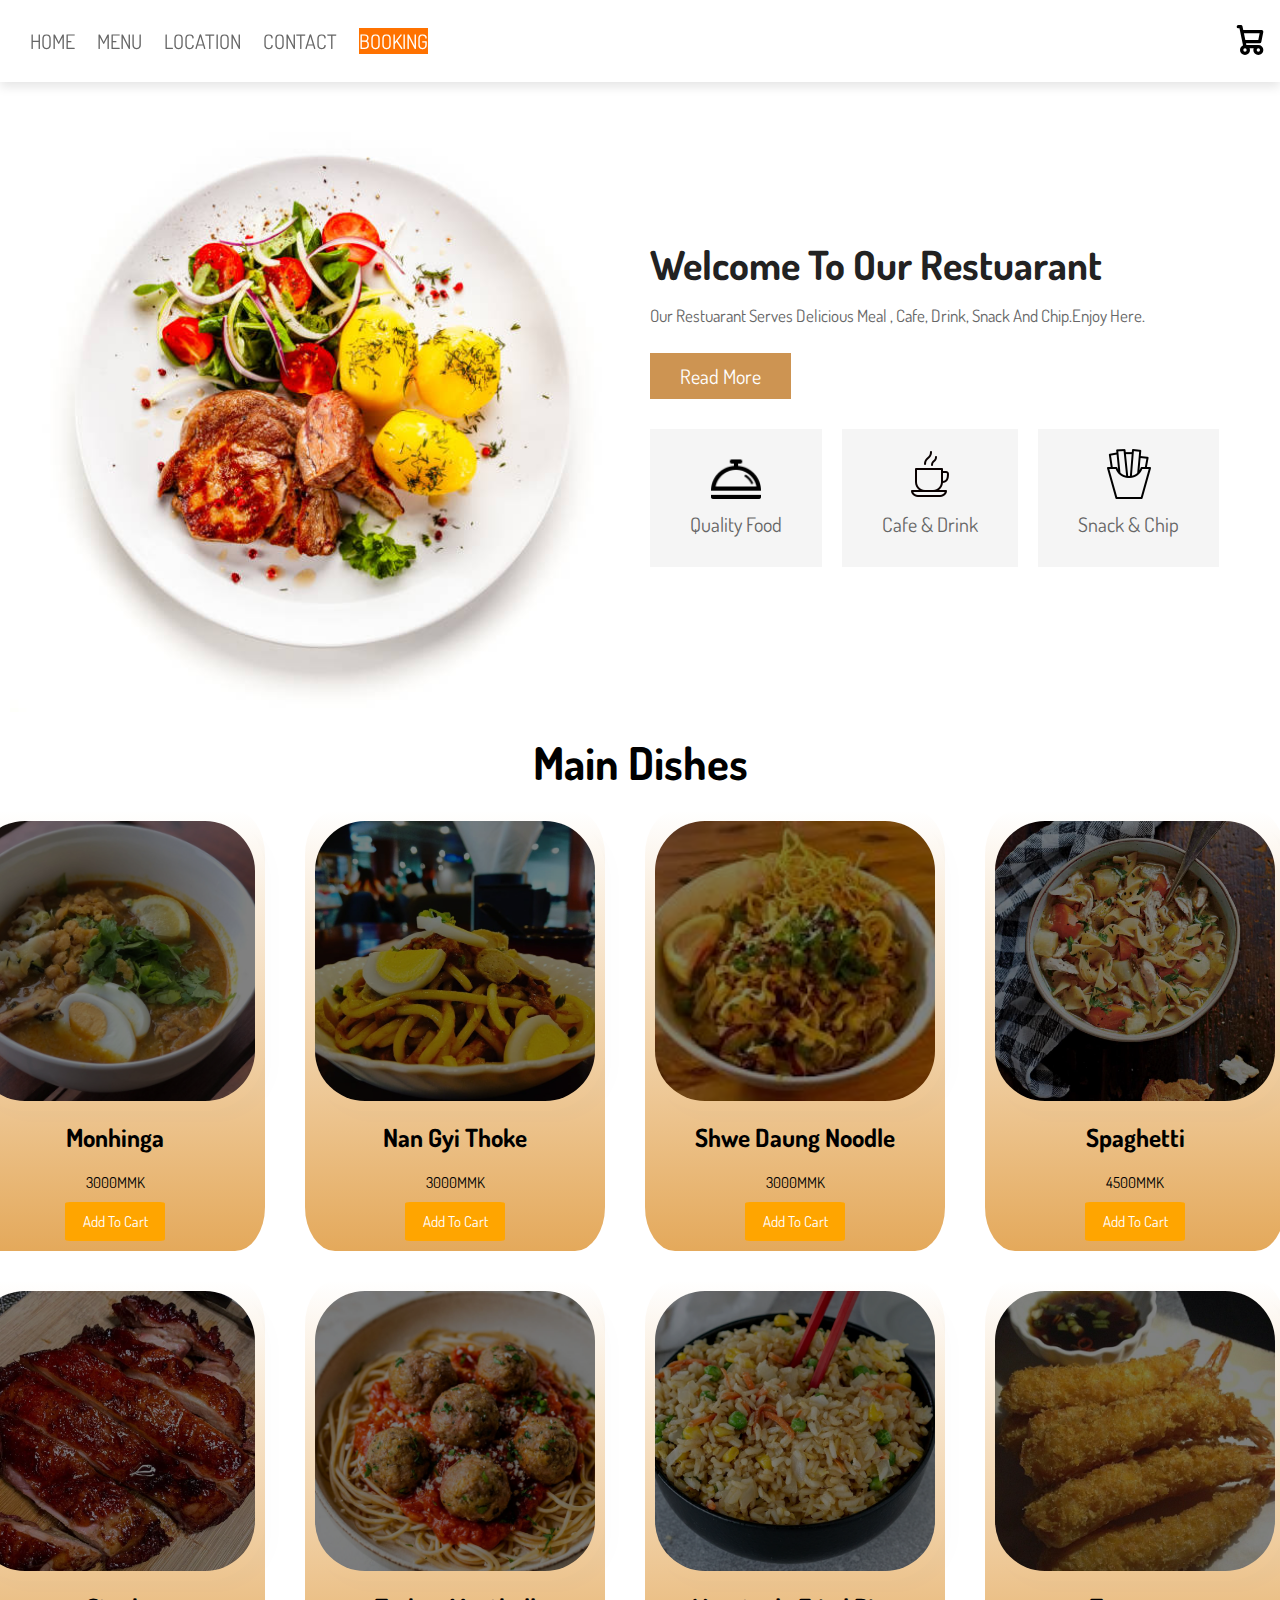
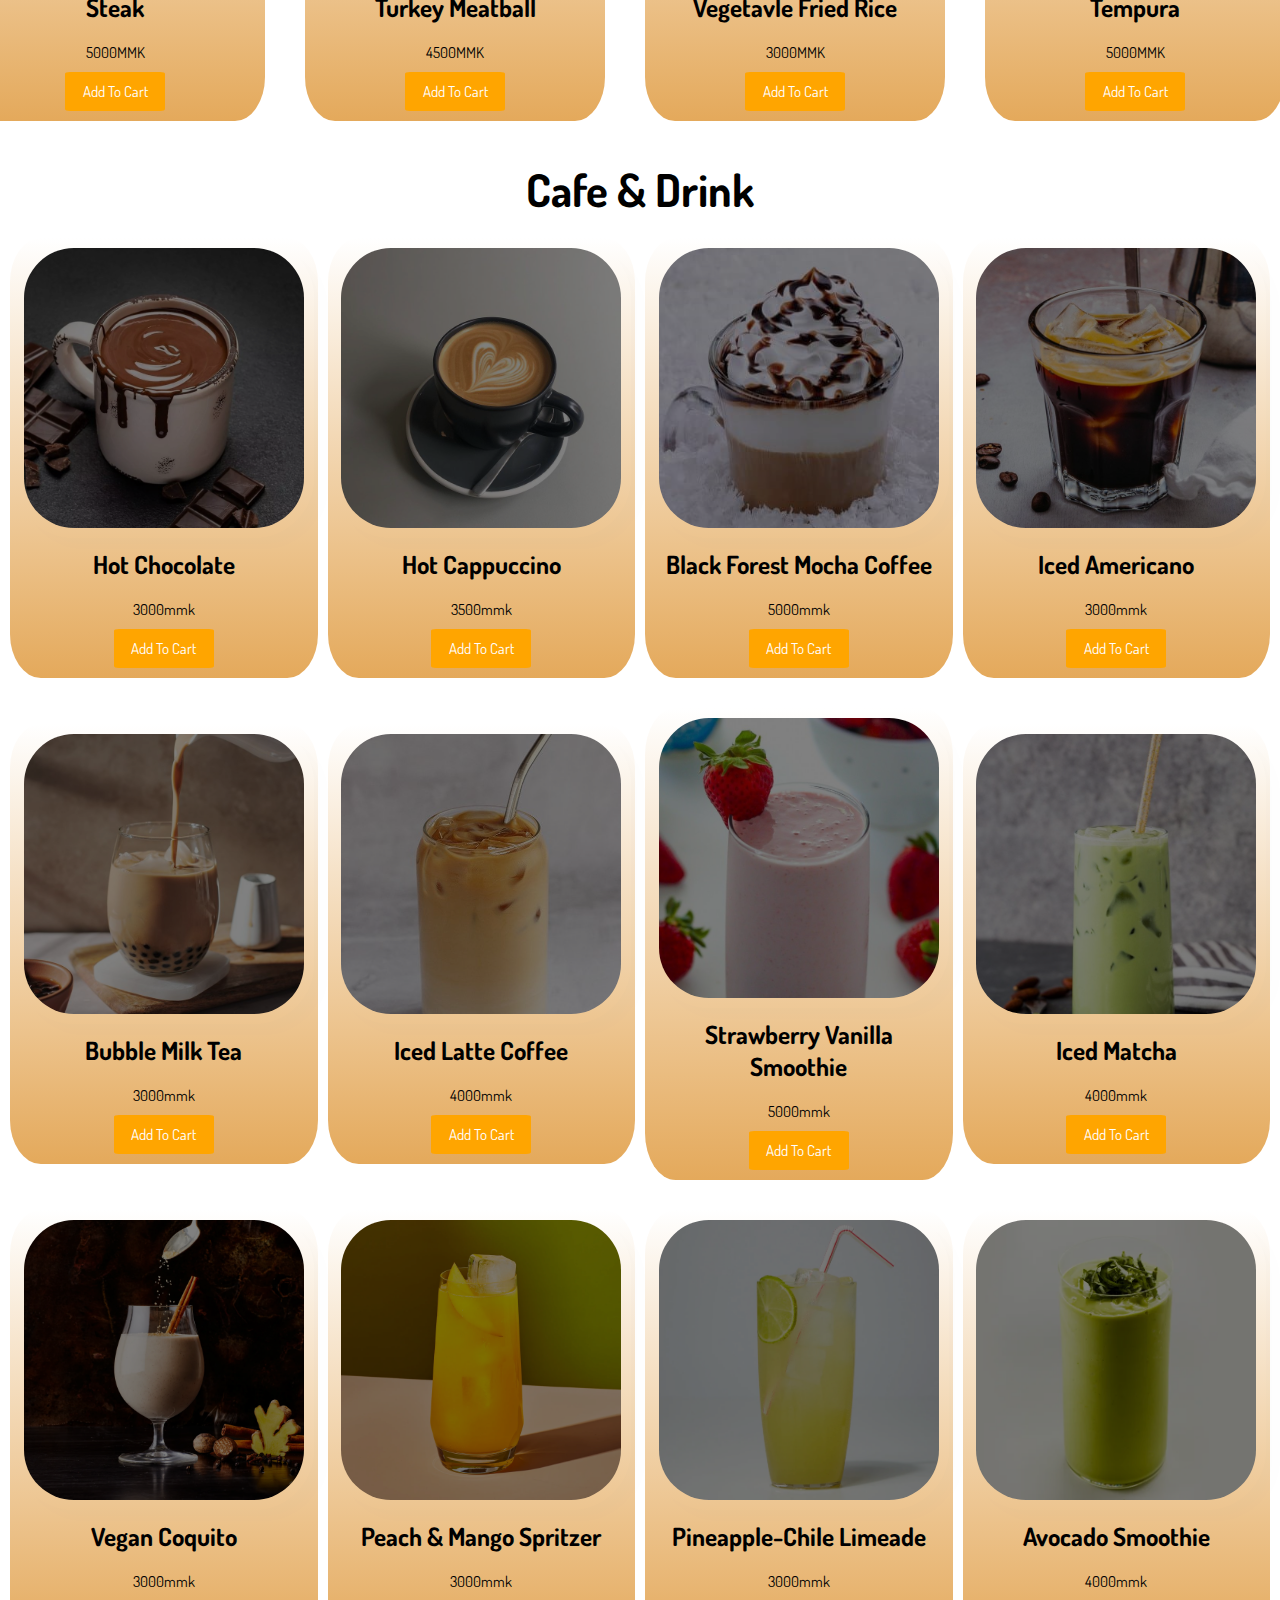
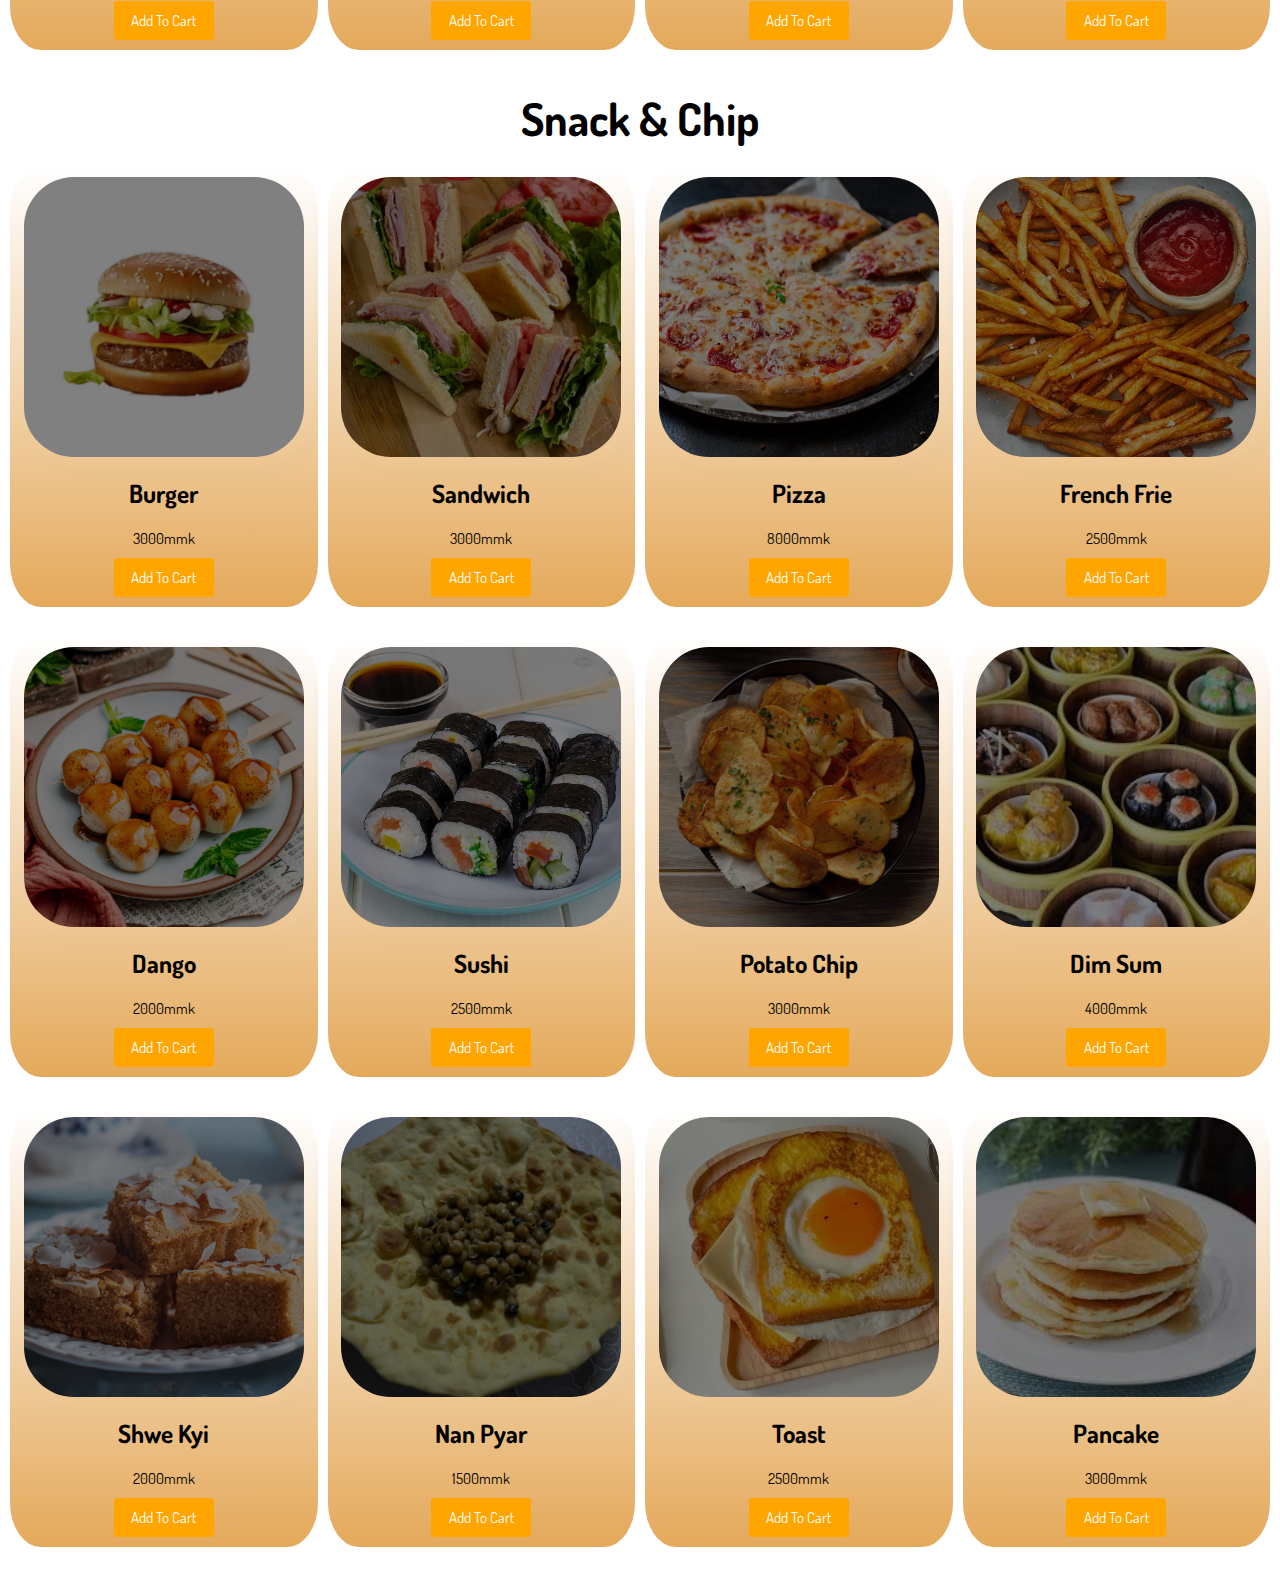
==== index.html @ 1eb49dd7 "change" ====
<!DOCTYPE html>
<html lang="en">

<head>
    <meta charset="UTF-8">
    <meta name="viewport" content="width=device-width, initial-scale=1.0">
    <title>Document</title>

    <script src="https://code.jquery.com/jquery-3.3.1.js"
        integrity="sha256-2Kok7MbOyxpgUVvAk/HJ2jigOSYS2auK4Pfzbm7uH60=" crossorigin="anonymous">
        </script>
    <script>
        $(function () {
            $("header").load("header.html");
        });
    </script>

    <link rel="stylesheet" href="menu.css">
    <link rel="stylesheet" type="text/css"
        href="https://cdnjs.cloudflare.com/ajax/libs/font-awesome/6.5.1/css/all.min.css">
</head>

<body class="showCart">
    <!-- nav -->
    <section class="header">
        <nav class="navbar">
            <a href="Res.html">home</a>
            <a href="#">menu</a>
            <a href="location">location</a>
            <a href="content">contact</a>
            <a href="booking" style="background-color: #ff7200; color: white;">booking</a>
        </nav>
        <div id="menu-btn" class="fas fa-bars"></div>
        <div class="icon-cart">
            <svg  aria-hidden="true" xmlns="http://www.w3.org/2000/svg" fill="none" viewBox="0 0 24 24">
                <path stroke="currentColor" stroke-linecap="round" stroke-linejoin="round" stroke-width="2" d="M5 4h1.5L9 16m0 0h8m-8 0a2 2 0 1 0 0 4 2 2 0 0 0 0-4Zm8 0a2 2 0 1 0 0 4 2 2 0 0 0 0-4Zm-8.5-3h9.3L19 7H7.3"/>
              </svg>
             
        </div>
        <div class="cartTab">
            <h1>Shopping Cart</h1>
            <div class="listCart">
              
            </div>
            <div class="cart-btn">
                <button class="close">CLOSE</button>
                <button class="button checkOut">CHECK OUT</button>
            </div>
        </div>
       
    </section>

    
    <!-- nav end -->
    <section class="about" id="about">
        <div class="image">
            <img src="image/about2.jpg" alt="">
        </div>
        <div class="content">
            <h3 class="title">Welcome to our restuarant</h3>
            <p>Our restuarant serves delicious meal , cafe, drink, snack and chip.Enjoy here.</p>
            <a href="#" class="btn">read more</a>
            <div class="icons-container">
                <a href="#dish">
                    <div class="icon">
                        <img src="image/icon2.png" alt="">
                        <h3>quality food</h3>
                    </div>
                </a>
                <a href="#coffee">
                    <div class="icon">
                        <img src="image/icon3.png" alt="">
                        <h3>cafe & drink</h3>
                    </div>
                </a>
                <a href="#snack">
                    <div class="icon">
                        <img src="image/icons5.png" alt="">
                        <h3>Snack & chip</h3>
                    </div>
                </a>
            </div>
        </div>
    </section>
    <!-- main -->
    <section id="dish" class="coffee">
        <h2 class="heading">Main dishes</h2>
        <div class="coffee-menu">
            <div class="box">
                <div class="box-img">
                    <img src="image/dish1.jpg" alt="">
                </div>
                <h3>Mohinga</h3>
                <span>3000mmk</>
                    <button class="addCart">Add to cart</button>
            </div>
        </div>
    </section>
    <!-- cafe -->
    <section id="coffee" class="coffee">
        <h2 class="heading">Cafe & Drink</h2>
        <div class="coffee-menu">
            <div class="box">
                <div class="box-img">
                    <img src="image/menu 6.jpg" alt="">
                </div>
                <h3>Hot Chocolate</h3>
                <span>3000mmk</span>
                <button>Add to cart</button>
            </div>
            <div class="box">
                <div class="box-img">
                    <img src="image/menu 7.jpg" alt="">
                </div>
                <h3> Hot Cappuccino</h3>
                <span>3500mmk</span>
                <button>Add to cart</button>
            </div>
            <div class="box">
                <div class="box-img">
                    <img src="image/menu 3 blackforestmochacoffee.jpg" alt="">
                </div>
                <h3>Black Forest Mocha Coffee</h3>
                <span>5000mmk</span>
                <button>Add to cart</button>
            </div>
            <div class="box">
                <div class="box-img">
                    <img src="image/menu 8.jpg" alt="">
                </div>
                <h3> Iced Americano</h3>
                <span>3000mmk</span>
                <button>Add to cart</button>
            </div>
            <div class="box">
                <div class="box-img">
                    <img src="image/menu 9.jpg" alt="">
                </div>
                <h3>Bubble Milk Tea</h3>
                <span>3000mmk</span>
                <button>Add to cart</button>
            </div>
            <div class="box">
                <div class="box-img">
                    <img src="image/menu 10.jpg" alt="">
                </div>
                <h3>Iced Latte Coffee</h3>
                <span>4000mmk</span>
                <button>Add to cart</button>
            </div>
            <div class="box">
                <div class="box-img">
                    <img src="image/menu 11.jpg" alt="">
                </div>
                <h3>Strawberry Vanilla Smoothie</h3>
                <span>5000mmk</span>
                <button>Add to cart</button>
            </div>
            <div class="box">
                <div class="box-img">
                    <img src="image/menu12.jpg" alt="">
                </div>
                <h3>Iced Matcha </h3>
                <span>4000mmk</span>
                <button>Add to cart</button>
            </div>
            <div class="box">
                <div class="box-img">
                    <img src="image/drink1.png" alt="">
                </div>
                <h3>Vegan Coquito</h3>
                <span>3000mmk</span>
                <button>Add to cart</button>
            </div>
            <div class="box">
                <div class="box-img">
                    <img src="image/drink2.png" alt="">
                </div>
                <h3>Peach & Mango Spritzer</h3>
                <span>3000mmk</span>
                <button>Add to cart</button>
            </div>
            <div class="box">
                <div class="box-img">
                    <img src="image/drink3.png" alt="">
                </div>
                <h3>Pineapple-Chile Limeade</h3>
                <span>3000mmk</span>
                <button>Add to cart</button>
            </div>
            <div class="box">
                <div class="box-img">
                    <img src="image/drink4.png" alt="">
                </div>
                <h3>Avocado Smoothie</h3>
                <span>4000mmk</span>
                <button>Add to cart</button>
            </div>
        </div>
    </section>
    <!-- snack -->
    <section id="snack" class="coffee">
        <h2 class="heading">Snack & Chip</h2>
        <div class="coffee-menu">
            <div class="box">
                <div class="box-img">
                    <img src="image/s1.jpg" alt="">
                </div>
                <h3>Burger</h3>
                <span>3000mmk</span>
                <button>Add to cart</button>
            </div>
            <div class="box">
                <div class="box-img">
                    <img src="image/s2.jpg" alt="">
                </div>
                <h3>Sandwich</h3>
                <span>3000mmk</span>
                <button>Add to cart</button>
            </div>
            <div class="box">
                <div class="box-img">
                    <img src="image/s3.png" alt="">
                </div>
                <h3>Pizza</h3>
                <span>8000mmk</span>
                <button>Add to cart</button>
            </div>
            <div class="box">
                <div class="box-img">
                    <img src="image/s4.png" alt="">
                </div>
                <h3> French Frie </h3>
                <span>2500mmk</span>
                <button>Add to cart</button>
            </div>
            <div class="box">
                <div class="box-img">
                    <img src="image/s5.png" alt="">
                </div>
                <h3>Dango</h3>
                <span>2000mmk</span>
                <button>Add to cart</button>
            </div>
            <div class="box">
                <div class="box-img">
                    <img src="image/s6.png" alt="">
                </div>
                <h3>Sushi</h3>
                <span>2500mmk</span>
                <button>Add to cart</button>
            </div>
            <div class="box">
                <div class="box-img">
                    <img src="image/s12.jpg" alt="">
                </div>
                <h3>Potato Chip</h3>
                <span>3000mmk</span>
                <button>Add to cart</button>
            </div>
            <div class="box">
                <div class="box-img">
                    <img src="image/s8.png" alt="">
                </div>
                <h3>Dim Sum </h3>
                <span>4000mmk</span>
                <button>Add to cart</button>
            </div>
            <div class="box">
                <div class="box-img">
                    <img src="image/s9.png" alt="">
                </div>
                <h3>Shwe Kyi</h3>
                <span>2000mmk</span>
                <button>Add to cart</button>
            </div>
            <div class="box">
                <div class="box-img">
                    <img src="image/s10.png" alt="">
                </div>
                <h3>Nan Pyar</h3>
                <span>1500mmk</span>
                <button>Add to cart</button>
            </div>
            <div class="box">
                <div class="box-img">
                    <img src="image/s11.jpg" alt="">
                </div>
                <h3>Toast</h3>
                <span>2500mmk</span>
                <button>Add to cart</button>
            </div>
            <div class="box">
                <div class="box-img">
                    <img src="image/s13.png" alt="">
                </div>
                <h3>Pancake</h3>
                <span>3000mmk</span>
                <button>Add to cart</button>
            </div>
        </div>

    </section>

    
    <script src="menu.js"></script>
</body>

</html>
---- menu.css ----
@import url('https://fonts.googleapis.com/css2?family=Dosis:wght@200..800&display=swap');
:root{
	--peru:#cd9452;
	--black:#222; 
	--white:#fff;
	--light-black:#666;
	--light-white:#ccc;
	--light-bg:#f5f5f5;
	--dark-bg:rgba(0,0,0,.7);
	--border:.1rem solid #aaa;
	--box-shadow:0 .5rem 1rem rgba(0,0,0,.1);
}




*{
	font-family: 'Dosis', sans-serif;
	margin: 0; padding: 0;
	box-sizing: border-box ;
	outline: none; border: none;
	text-decoration: none;
	transition: all 0.4s cubic-bezier(.43,1.1,.62,1.08);
	text-transform: capitalize;
}


*> img{
	user-select: none;
	pointer-events: none;
}

html{
	font-size: 62.5%;
	overflow-x: hidden;
    scroll-behavior: smooth;
	scroll-padding-top: 6rem;
}

html::-webkit-scrollbar{
	width: 1rem;

}
html::-webkit-scrollbar-track{
	background-color: var(--white);

}
html::-webkit-scrollbar-tumb{
	background-color: var(--peru);

}
.header{
	padding-top: 2rem;
	padding-bottom: 2rem;
	display: flex;
	align-items: center;
	justify-content: space-between;
	box-shadow: var(--box-shadow);
	position:sticky;
	top: 0;left: 0;right: 100;
	background: var(--white);
	z-index: 1000;
}

/* .all-container{
    transition: transform .5s;
} */

svg{
    width: 40px;
    
}

.cartTab {
    width: 400px;
    background-color: #ffffff;
    color: #000000;
    position: fixed;
    inset: 0 0px 0 auto;
    display: grid;
    grid-template-rows: 70px 1fr 70px;
    border: 1px solid var(--peru);
    transition: inset 0.5s;
    border-radius: 5px;
}

/* Show cart class */
.showCart .cartTab {
    inset: 0 -400px 0 auto;
}

/* Styles for cart header */
.cartTab .header {
    transform: translateX(-250px); /* Adjust as needed */
}

.cartTab h1{
    padding: 20px;
    margin: 0;
    font-weight: 600;
    font-size: 4.5rem;
    text-align: center;
    font-family:'Dosis';
}

.cart-btn{
    display: grid;
    grid-template-columns: repeat(2, 1fr);
    font-size: 20px;
    
}

.cartTab .cart-btn button{
   background-color: var(--peru);
   border: none;
   font-weight: 500;
   cursor: pointer;
}

.cartTab .cart-btn .close{
    background-color: var(--light-white);
}

/* Style for the container */
.span-cart {
    width: 30px;
    height: 30px;
    background: red;
    color: #fff;
    border-radius: 50%;
    position: absolute;
    display: flex;
    justify-content: center;
    align-items: center;
}



.cartTab .listCart .item img{
    width: 100%;
    border-radius: 30%;
}

.cartTab .listCart .item {
    display: grid;
    grid-template-columns: 70px 150px 50px 1fr;
    grid-template-rows: 70px; 
    gap: 10px;
    text-align: center;
    align-items: center;
}

.listCart .item:nth-child(even) {
    background-color: var(--peru);
}


.listCart .quantity span {
    display: inline-flex; 
    align-items: center; 
    justify-content: center;
    width: 25px;
    height: 25px;
    background-color: #aaa;
    font-size: 15px;
    color: #000000;
    border-radius: 50%;
    text-align: center; 
}


.listCart .quantity span:nth-child(2){
    background-color: transparent;
    color: #000000;
}



.listCart{
    overflow: auto;
    font-size: 15px;
}

.header .navbar a{
	font-size: 2rem;
	margin-left: 2rem;
	color:var(--light-black);
    text-transform: uppercase;
}

.header .navbar a:hover{
	color: #ff7200;	
}
#menu-btn{
	font-size: 2.5rem;
	cursor: pointer;
	color: var(--black);
	display: none;
}
section{
	padding:10px;
}
.about{
    display: flex;
    align-items: center;
    flex-wrap: wrap;
    gap: 2rem;
}
.about .image{
    flex: 1 1 41rem;
}

.about .image img{
    width: 100%;
}
.about .content{
    flex:1 1 41rem;
}

.about .content .title{
    font-size: 4rem;
    color: var(--black);
}

.about .content p{
    font-size: 1.7rem;
    color: var(--light-black);
    padding: 1rem 0;
    line-height: 2;
}

.about .content .icons-container{
    display: flex;
    /* flex-wrap: wrap; */
    gap: 2rem;
    margin-top: 3rem;

}
.about .content .icons-container .icon{
    flex: 1 1 16rem;
    text-align: center;
    background-color: var(--light-bg);
    padding: 2rem 3rem;

}
.about .content .icons-container .icon img{
    height: 5rem;
}

.about .content .icons-container .icon h3{
    padding: 1rem;
    font-size: 2rem;
    color: var(--light-black);
    font-weight: normal;
}
.about .content .icons-container .icon:hover{
    transform: translateY(-10px);
    background-color: var(--peru);
}
.btn{
	margin-top: 1rem;
	display: inline-block;
	background: var(--peru);
	color: var(--white);
	font-size: 2rem;
	cursor: pointer;
	padding: 1rem 3rem;
}
.btn:hover{
	letter-spacing: .2rem;
}

.coffee .heading{
    font-size: 4.5rem;
    text-align: center;
    margin-bottom: 2rem;
}
.coffee-menu {
    width: 100%;
    margin: 0px auto 0px auto;
    display: grid;
    grid-template-columns: repeat(4, 1fr);
    gap: 10px;
    justify-content: center;
    align-items: center;
  
}

.box {
    display: flex; 
    flex-direction: column; 
    align-items: center;
    justify-content: center; 
    margin-bottom: 2rem;
    border-radius: 10%;
    background: linear-gradient(to bottom, #ffffff, #e4a95b);
}

.box h3 {
    text-align: center;
    padding: 10px;
    font-size: 2.5rem;
    
}
.box span {
    padding: 10px;
    font-size: 1.5rem;
    display: block; /* Ensure the span takes up full width */
}

.box button {
    width: 100px;
    text-align: center;
    font-size: 1.5rem;
    background-color: orange;
    padding: 10px; 
    border-radius: 5%;
    color: var(--white);
    border: none;
    display: block; /* Ensure the button takes up full width */
    margin-bottom: 1rem;
}

.box button:hover {
    background-color: rgb(255, 123, 0);
    letter-spacing: 0.5px;
    transition: 0.5s;
}

.box button:focus {
    background-color: rgb(255, 123, 0);
    transition: 0.5s;
}
.box .box-img {
    width: 300px;
    height: 300px;
    filter: brightness(0.5);
    border-radius: 30%;

}
.box .box-img img {
    width: 100%;
    height: 100%;
    object-fit: cover;
    box-shadow: 10px 10px 10px #fefefe05;
    padding: 10px;
    border-radius: 20%;
}
.box .box-img:hover{
    transform: translateY(-10px);
    transition: 0.5s;
    filter: brightness(1);
}

/* media queries */
@media (max-width:1200px){
	section{
	padding:5px;
 }
}

@media (max-width:450px){
    #menu-btn{
	
        display:inline-block;
    }
    .fa-times{
		transform: rotate(180deg);
	}
    .header .navbar{
		position: absolute;
		top: 99%; left: 0; right: 0;
		background-color: var(--white);
		border-top: var(--border);
		clip-path: polygon(0 0, 100% 0, 100% 0, 0 0);
	} 
    .header .navbar.active{
		clip-path: polygon(0 0, 100% 0, 100% 100%, 0 100%);
	}
    .header .navbar a{
		display: block;
		margin: 2rem;
	}
}
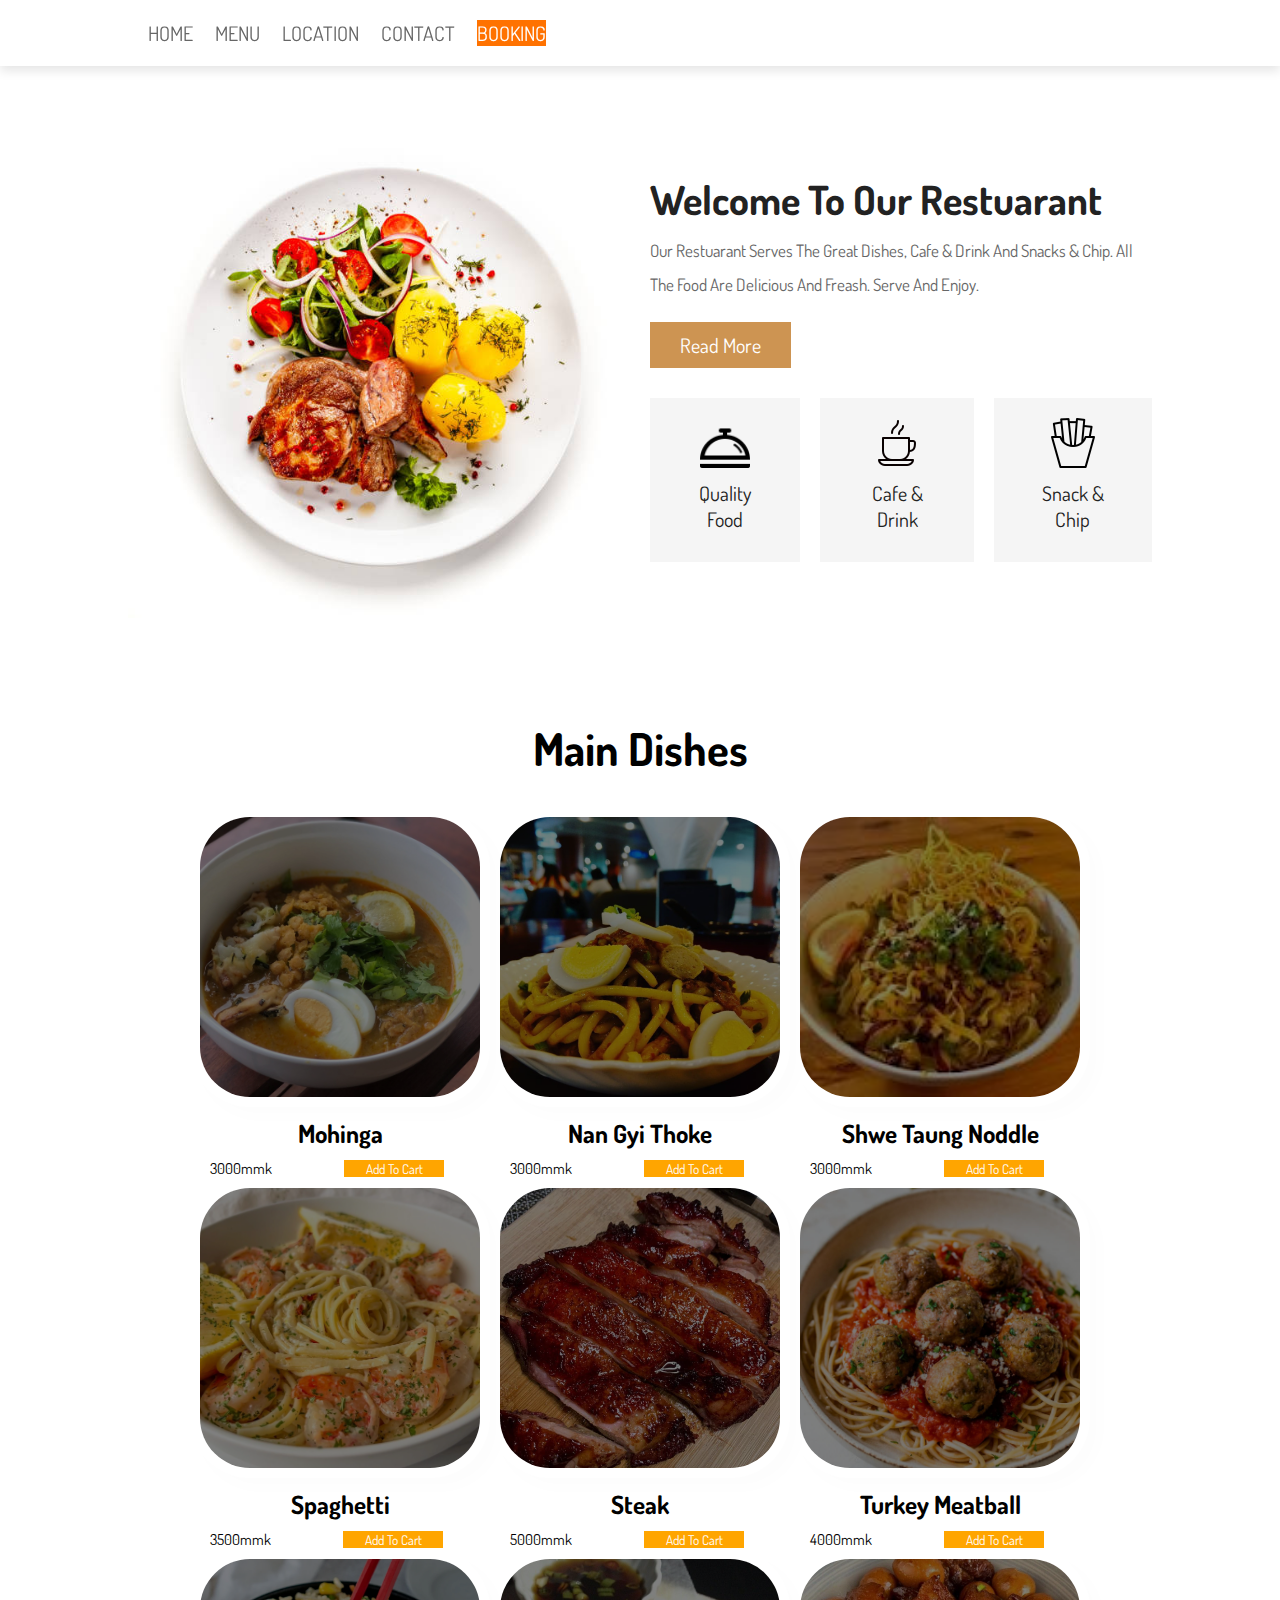
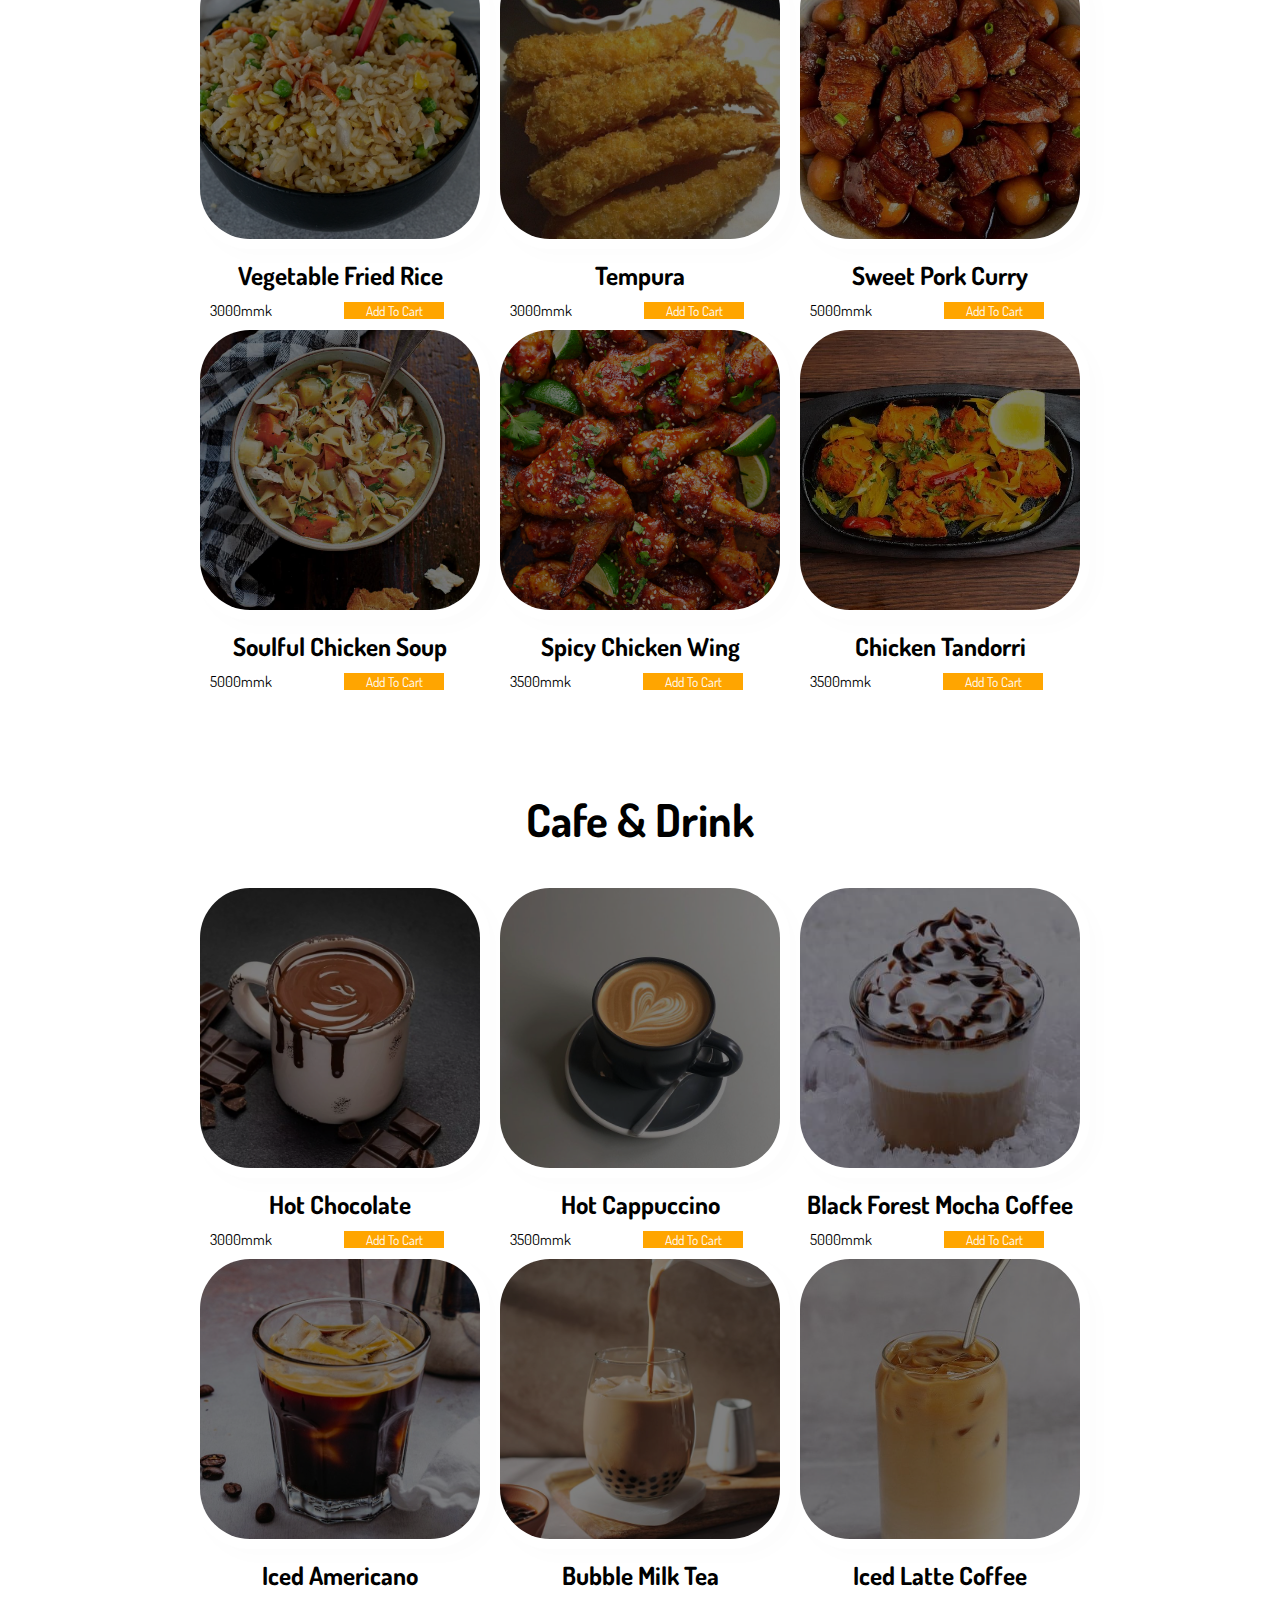
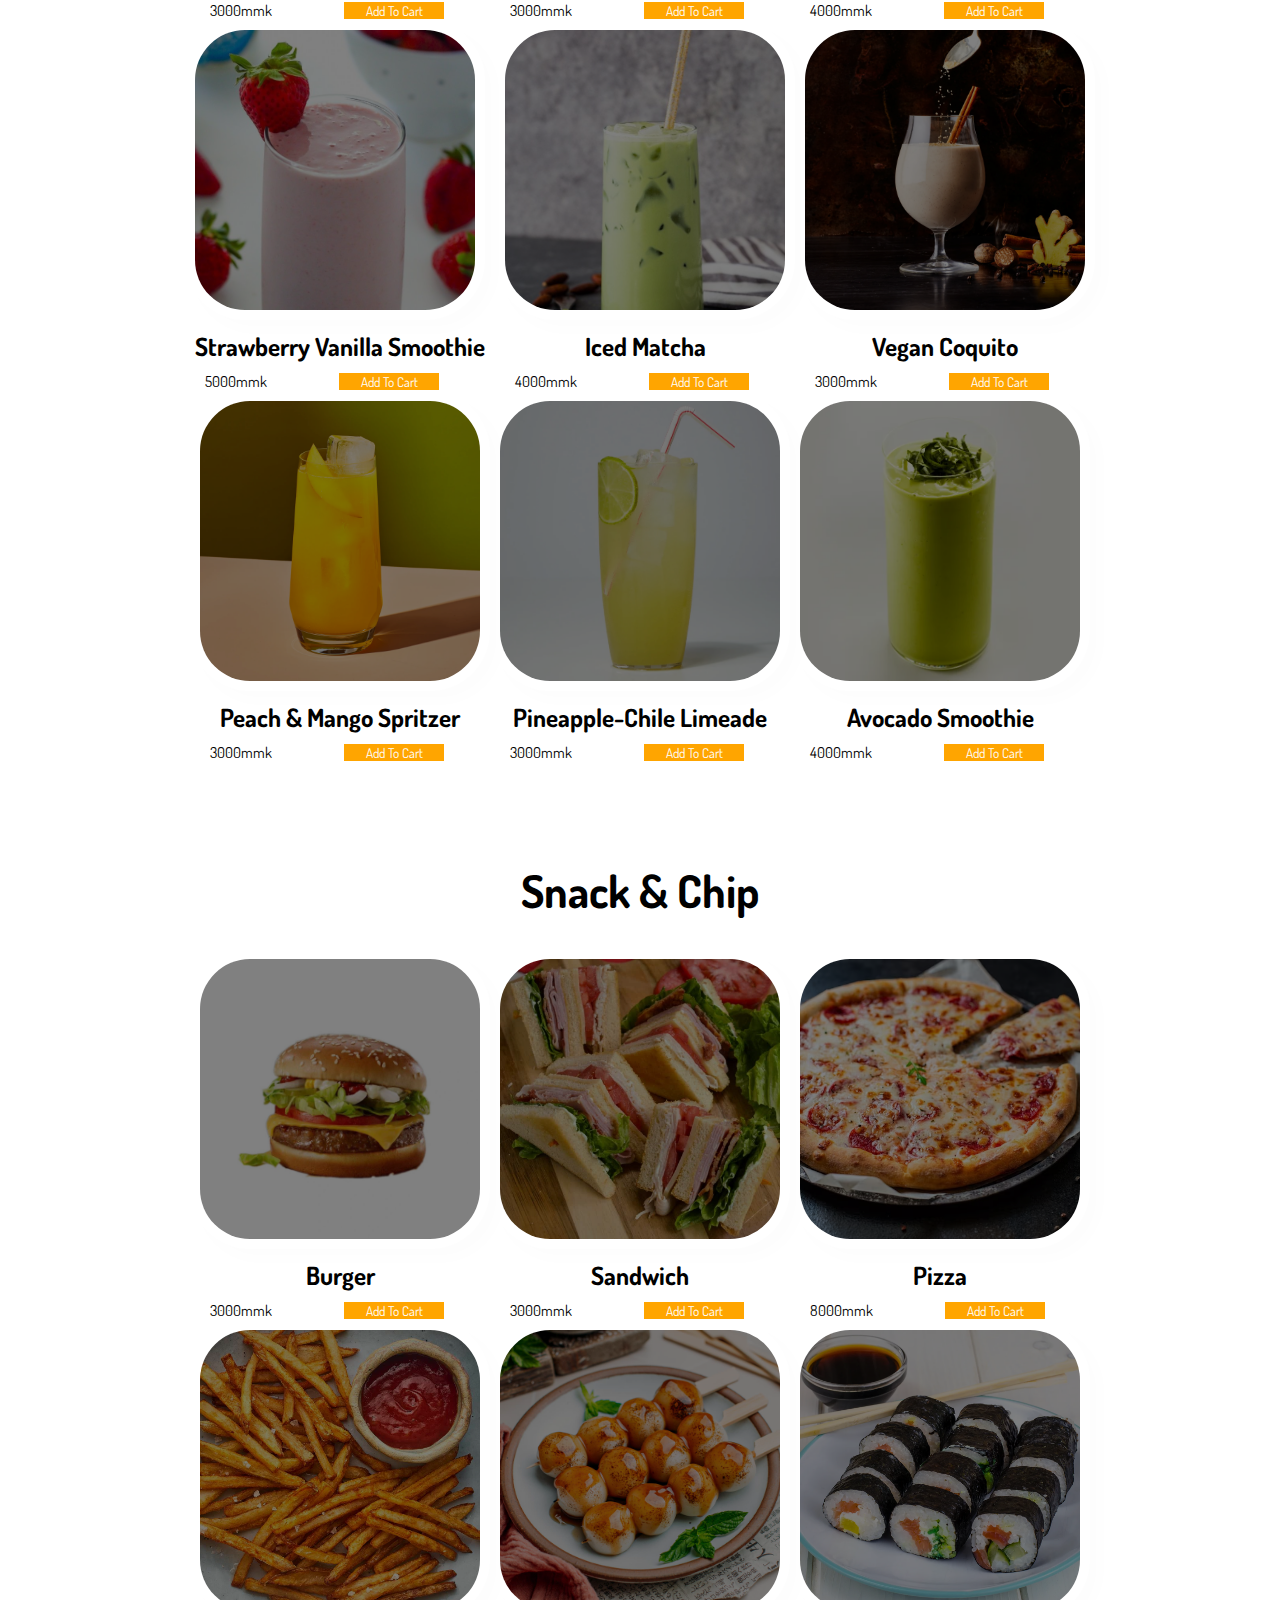
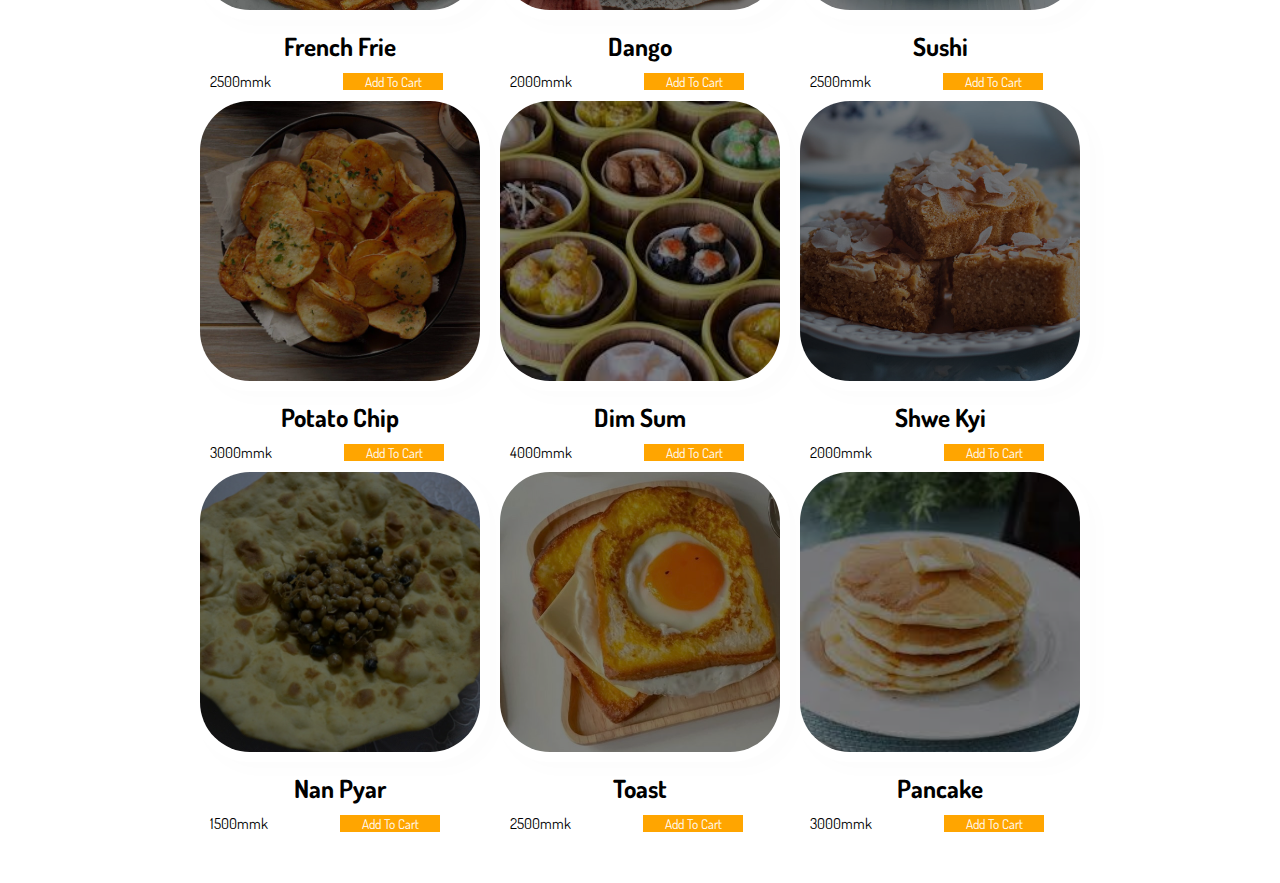
==== commit 763735f9: "initial commit" ====
--- a/index.html
+++ b/index.html
@@ -5,23 +5,18 @@
     <meta charset="UTF-8">
     <meta name="viewport" content="width=device-width, initial-scale=1.0">
     <title>Document</title>
-
-    <script src="https://code.jquery.com/jquery-3.3.1.js"
-        integrity="sha256-2Kok7MbOyxpgUVvAk/HJ2jigOSYS2auK4Pfzbm7uH60=" crossorigin="anonymous">
-        </script>
-    <script>
-        $(function () {
-            $("header").load("header.html");
-        });
-    </script>
-
     <link rel="stylesheet" href="menu.css">
     <link rel="stylesheet" type="text/css"
         href="https://cdnjs.cloudflare.com/ajax/libs/font-awesome/6.5.1/css/all.min.css">
+    <link rel="stylesheet" href="https://cdnjs.cloudflare.com/ajax/libs/font-awesome/6.5.1/css/all.min.css"
+        integrity="sha512-DTOQO9RWCH3ppGqcWaEA1BIZOC6xxalwEsw9c2QQeAIftl+Vegovlnee1c9QX4TctnWMn13TZye+giMm8e2LwA=="
+        crossorigin="anonymous" referrerpolicy="no-referrer" />
+    <link rel="stylesheet" type="text/css"
+        href="https://cdnjs.cloudflare.com/ajax/libs/font-awesome/6.5.1/css/all.min.css">
 </head>
 
-<body class="showCart">
-    <!-- nav -->
+<body>
+    <!-- nav bar2 start -->
     <section class="header">
         <nav class="navbar">
             <a href="Res.html">home</a>
@@ -31,34 +26,18 @@
             <a href="booking" style="background-color: #ff7200; color: white;">booking</a>
         </nav>
         <div id="menu-btn" class="fas fa-bars"></div>
-        <div class="icon-cart">
-            <svg  aria-hidden="true" xmlns="http://www.w3.org/2000/svg" fill="none" viewBox="0 0 24 24">
-                <path stroke="currentColor" stroke-linecap="round" stroke-linejoin="round" stroke-width="2" d="M5 4h1.5L9 16m0 0h8m-8 0a2 2 0 1 0 0 4 2 2 0 0 0 0-4Zm8 0a2 2 0 1 0 0 4 2 2 0 0 0 0-4Zm-8.5-3h9.3L19 7H7.3"/>
-              </svg>
-             
-        </div>
-        <div class="cartTab">
-            <h1>Shopping Cart</h1>
-            <div class="listCart">
-              
-            </div>
-            <div class="cart-btn">
-                <button class="close">CLOSE</button>
-                <button class="button checkOut">CHECK OUT</button>
-            </div>
-        </div>
-       
-    </section>
-
-    
-    <!-- nav end -->
+    </section>
+    <!-- nav bar2 end -->
+
     <section class="about" id="about">
         <div class="image">
             <img src="image/about2.jpg" alt="">
         </div>
         <div class="content">
             <h3 class="title">Welcome to our restuarant</h3>
-            <p>Our restuarant serves delicious meal , cafe, drink, snack and chip.Enjoy here.</p>
+            <p>Our restuarant serves the great dishes, cafe & drink and snacks & chip.
+                All the food are delicious and freash. Serve and Enjoy.
+            </p>
             <a href="#" class="btn">read more</a>
             <div class="icons-container">
                 <a href="#dish">
@@ -74,15 +53,14 @@
                     </div>
                 </a>
                 <a href="#snack">
-                    <div class="icon">
+                     <div class="icon">
                         <img src="image/icons5.png" alt="">
                         <h3>Snack & chip</h3>
-                    </div>
-                </a>
-            </div>
-        </div>
-    </section>
-    <!-- main -->
+                     </div>
+               </a>
+        </div>
+    </section>
+    <!-- main dish start -->
     <section id="dish" class="coffee">
         <h2 class="heading">Main dishes</h2>
         <div class="coffee-menu">
@@ -91,12 +69,102 @@
                     <img src="image/dish1.jpg" alt="">
                 </div>
                 <h3>Mohinga</h3>
-                <span>3000mmk</>
-                    <button class="addCart">Add to cart</button>
-            </div>
-        </div>
-    </section>
-    <!-- cafe -->
+                <span>3000mmk</span>
+                <button>Add to cart</button>
+            </div>
+            <div class="box">
+                <div class="box-img">
+                    <img src="image/dish2.jpg" alt="">
+                </div>
+                <h3> Nan Gyi Thoke</h3>
+                <span>3000mmk</span>
+                <button>Add to cart</button>
+            </div>
+            <div class="box">
+                <div class="box-img">
+                    <img src="image/dish3.png" alt="">
+                </div>
+                <h3>Shwe Taung Noddle</h3>
+                <span>3000mmk</span>
+                <button>Add to cart</button>
+            </div>
+            <div class="box">
+                <div class="box-img">
+                    <img src="image/dish12.jpg" alt="">
+                </div>
+                <h3> Spaghetti</h3>
+                <span>3500mmk</span>
+                <button>Add to cart</button>
+            </div>
+            <div class="box">
+                <div class="box-img">
+                    <img src="image/dish5.jpg" alt="">
+                </div>
+                <h3>Steak</h3>
+                <span>5000mmk</span>
+                <button>Add to cart</button>
+            </div>
+            <div class="box">
+                <div class="box-img">
+                    <img src="image/dish6.png" alt="">
+                </div>
+                <h3>Turkey Meatball</h3>
+                <span>4000mmk</span>
+                <button>Add to cart</button>
+            </div>
+            <div class="box">
+                <div class="box-img">
+                    <img src="image/dish7.png" alt="">
+                </div>
+                <h3>Vegetable Fried Rice</h3>
+                <span>3000mmk</span>
+                <button>Add to cart</button>
+            </div>
+            <div class="box">
+                <div class="box-img">
+                    <img src="image/dish8.jpg" alt="">
+                </div>
+                <h3>Tempura </h3>
+                <span>3000mmk</span>
+                <button>Add to cart</button>
+            </div>
+            <div class="box">
+                <div class="box-img">
+                    <img src="image/dish10.jpg" alt="">
+                </div>
+                <h3>Sweet Pork Curry</h3>
+                <span>5000mmk</span>
+                <button>Add to cart</button>
+            </div>
+            <div class="box">
+                <div class="box-img">
+                    <img src="image/dish4.jpg" alt="">
+                </div>
+                <h3>Soulful Chicken Soup</h3>
+                <span>5000mmk</span>
+                <button>Add to cart</button>
+            </div>
+            <div class="box">
+                <div class="box-img">
+                    <img src="image/dish11.png" alt="">
+                </div>
+                <h3>Spicy Chicken Wing</h3>
+                <span>3500mmk</span>
+                <button>Add to cart</button>
+            </div>
+            <div class="box">
+                <div class="box-img">
+                    <img src="image/dish13.png" alt="">
+                </div>
+                <h3>Chicken Tandorri</h3>
+                <span>3500mmk</span>
+                <button>Add to cart</button>
+            </div>
+        </div>
+    </section>
+
+    <!-- main dish end -->
+    <!--cafe start-->
     <section id="coffee" class="coffee">
         <h2 class="heading">Cafe & Drink</h2>
         <div class="coffee-menu">
@@ -184,7 +252,7 @@
                 <div class="box-img">
                     <img src="image/drink3.png" alt="">
                 </div>
-                <h3>Pineapple-Chile Limeade</h3>
+                <h3>Pineapple-Chile  Limeade</h3>
                 <span>3000mmk</span>
                 <button>Add to cart</button>
             </div>
@@ -198,7 +266,8 @@
             </div>
         </div>
     </section>
-    <!-- snack -->
+    <!--cafe end-->
+    <!-- snack start -->
     <section id="snack" class="coffee">
         <h2 class="heading">Snack & Chip</h2>
         <div class="coffee-menu">
@@ -299,10 +368,8 @@
                 <button>Add to cart</button>
             </div>
         </div>
-
-    </section>
-
-    
+    </section>
+    <!-- snack end -->
     <script src="menu.js"></script>
 </body>
 
--- a/menu.css
+++ b/menu.css
@@ -1,4 +1,3 @@
-
 @import url('https://fonts.googleapis.com/css2?family=Dosis:wght@200..800&display=swap');
 :root{
 	--peru:#cd9452;
@@ -62,126 +61,6 @@
 	background: var(--white);
 	z-index: 1000;
 }
-
-/* .all-container{
-    transition: transform .5s;
-} */
-
-svg{
-    width: 40px;
-    
-}
-
-.cartTab {
-    width: 400px;
-    background-color: #ffffff;
-    color: #000000;
-    position: fixed;
-    inset: 0 0px 0 auto;
-    display: grid;
-    grid-template-rows: 70px 1fr 70px;
-    border: 1px solid var(--peru);
-    transition: inset 0.5s;
-    border-radius: 5px;
-}
-
-/* Show cart class */
-.showCart .cartTab {
-    inset: 0 -400px 0 auto;
-}
-
-/* Styles for cart header */
-.cartTab .header {
-    transform: translateX(-250px); /* Adjust as needed */
-}
-
-.cartTab h1{
-    padding: 20px;
-    margin: 0;
-    font-weight: 600;
-    font-size: 4.5rem;
-    text-align: center;
-    font-family:'Dosis';
-}
-
-.cart-btn{
-    display: grid;
-    grid-template-columns: repeat(2, 1fr);
-    font-size: 20px;
-    
-}
-
-.cartTab .cart-btn button{
-   background-color: var(--peru);
-   border: none;
-   font-weight: 500;
-   cursor: pointer;
-}
-
-.cartTab .cart-btn .close{
-    background-color: var(--light-white);
-}
-
-/* Style for the container */
-.span-cart {
-    width: 30px;
-    height: 30px;
-    background: red;
-    color: #fff;
-    border-radius: 50%;
-    position: absolute;
-    display: flex;
-    justify-content: center;
-    align-items: center;
-}
-
-
-
-.cartTab .listCart .item img{
-    width: 100%;
-    border-radius: 30%;
-}
-
-.cartTab .listCart .item {
-    display: grid;
-    grid-template-columns: 70px 150px 50px 1fr;
-    grid-template-rows: 70px; 
-    gap: 10px;
-    text-align: center;
-    align-items: center;
-}
-
-.listCart .item:nth-child(even) {
-    background-color: var(--peru);
-}
-
-
-.listCart .quantity span {
-    display: inline-flex; 
-    align-items: center; 
-    justify-content: center;
-    width: 25px;
-    height: 25px;
-    background-color: #aaa;
-    font-size: 15px;
-    color: #000000;
-    border-radius: 50%;
-    text-align: center; 
-}
-
-
-.listCart .quantity span:nth-child(2){
-    background-color: transparent;
-    color: #000000;
-}
-
-
-
-.listCart{
-    overflow: auto;
-    font-size: 15px;
-}
-
 .header .navbar a{
 	font-size: 2rem;
 	margin-left: 2rem;
@@ -198,26 +77,39 @@
 	color: var(--black);
 	display: none;
 }
+
 section{
-	padding:10px;
-}
+	padding: 5rem 10%;
+}
+.heading{
+    text-align: center;
+    margin-bottom: 3rem;
+}
+.heading span{
+    font-size: 2.5rem;
+    color: var(--peru);
+}
+.heading h3{
+    font-size: 4.5rem;
+    color: var(--black);
+}
+
 .about{
     display: flex;
-    align-items: center;
+   align-items: center;
     flex-wrap: wrap;
     gap: 2rem;
 }
+
 .about .image{
     flex: 1 1 41rem;
 }
-
 .about .image img{
     width: 100%;
 }
 .about .content{
-    flex:1 1 41rem;
-}
-
+    flex: 1 1 41rem;
+}
 .about .content .title{
     font-size: 4rem;
     color: var(--black);
@@ -232,7 +124,7 @@
 
 .about .content .icons-container{
     display: flex;
-    /* flex-wrap: wrap; */
+    
     gap: 2rem;
     margin-top: 3rem;
 
@@ -244,6 +136,11 @@
     padding: 2rem 3rem;
 
 }
+.about .content .icons-container:hover{
+    transform: translateY(-10px);
+    transition: 0.5s;
+    filter: brightness(1);
+}
 .about .content .icons-container .icon img{
     height: 5rem;
 }
@@ -251,13 +148,10 @@
 .about .content .icons-container .icon h3{
     padding: 1rem;
     font-size: 2rem;
-    color: var(--light-black);
+    color: var(--black);
     font-weight: normal;
 }
-.about .content .icons-container .icon:hover{
-    transform: translateY(-10px);
-    background-color: var(--peru);
-}
+
 .btn{
 	margin-top: 1rem;
 	display: inline-block;
@@ -270,31 +164,17 @@
 .btn:hover{
 	letter-spacing: .2rem;
 }
-
+@import url('https://fonts.googleapis.com/css2?family=Dancing+Script&family=Pacifico&family=Poppins:ital,wght@0,200;0,300;0,400;1,300;1,400&family=Sevillana&family=Ubuntu&display=swap');
 .coffee .heading{
     font-size: 4.5rem;
-    text-align: center;
-    margin-bottom: 2rem;
 }
 .coffee-menu {
-    width: 100%;
+    max-width: 968px;
     margin: 0px auto 0px auto;
-    display: grid;
-    grid-template-columns: repeat(4, 1fr);
-    gap: 10px;
+    display: flex;
+    flex-wrap: wrap;
     justify-content: center;
     align-items: center;
-  
-}
-
-.box {
-    display: flex; 
-    flex-direction: column; 
-    align-items: center;
-    justify-content: center; 
-    margin-bottom: 2rem;
-    border-radius: 10%;
-    background: linear-gradient(to bottom, #ffffff, #e4a95b);
 }
 
 .box h3 {
@@ -303,33 +183,27 @@
     font-size: 2.5rem;
     
 }
-.box span {
+.box  span {
     padding: 10px;
+    margin-right: 60px;
+    margin-left: 10px;
+    margin-bottom: 4rem;
     font-size: 1.5rem;
-    display: block; /* Ensure the span takes up full width */
-}
-
+}
 .box button {
     width: 100px;
-    text-align: center;
-    font-size: 1.5rem;
-    background-color: orange;
-    padding: 10px; 
-    border-radius: 5%;
-    color: var(--white);
+    margin-right: 5px;
+    background-color:orange;
+    color:var(--white);
     border: none;
-    display: block; /* Ensure the button takes up full width */
-    margin-bottom: 1rem;
-}
-
+}
 .box button:hover {
-    background-color: rgb(255, 123, 0);
-    letter-spacing: 0.5px;
+    background-color: red;
     transition: 0.5s;
 }
 
 .box button:focus {
-    background-color: rgb(255, 123, 0);
+    background-color: red;
     transition: 0.5s;
 }
 .box .box-img {
@@ -353,14 +227,67 @@
     filter: brightness(1);
 }
 
+
+
+
+
+
+
+
+
+
+
+
+
+
+
+
+
+
+
+
+
+
+
+
+
+
+
+
+
+
+
+
+
+
+
+
+
+
+
+
+
+
+
+
 /* media queries */
 @media (max-width:1200px){
 	section{
-	padding:5px;
+	padding: 3rem 5%;
  }
 }
 
-@media (max-width:450px){
+
+@media (max-width:991px){
+	section{
+	padding: 3rem 2rem;
+}
+	html{
+		font-size: 55%;
+	}
+	
+}
+@media (max-width:768px){
     #menu-btn{
 	
         display:inline-block;
@@ -382,4 +309,11 @@
 		display: block;
 		margin: 2rem;
 	}
-}+}
+@media (max-width:450px){
+
+	html{
+		font-size: 50%;
+	}
+	
+}
